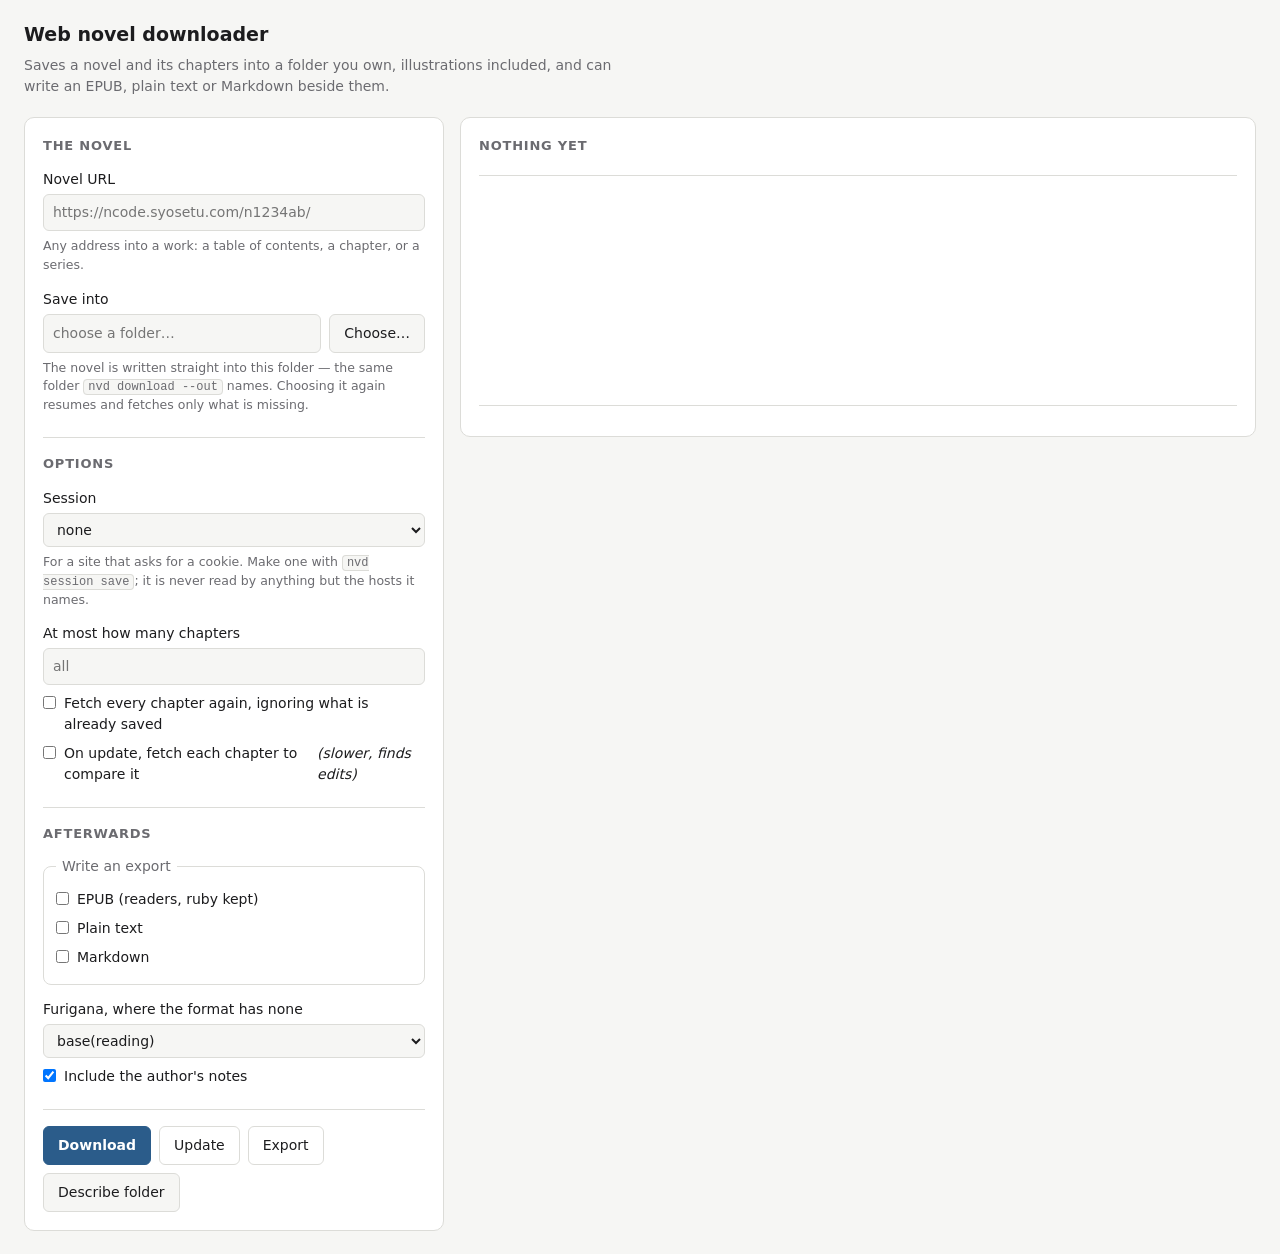
==== apps/gui/ui/index.html @ 627a8c33 "#21 [feat](gui): the nvd-app window over the same library A Tauri v2 front end in `apps/gui`, split " ====
<!DOCTYPE html>
<html lang="en">
  <head>
    <meta charset="utf-8" />
    <meta name="viewport" content="width=device-width, initial-scale=1" />
    <title>nvd — web novel downloader</title>
    <link rel="stylesheet" href="style.css" />
    <script src="app.js" defer></script>
  </head>
  <body>
    <header>
      <h1>Web novel downloader</h1>
      <p class="sub">
        Saves a novel and its chapters into a folder you own, illustrations
        included, and can write an EPUB, plain text or Markdown beside them.
      </p>
    </header>

    <main>
      <form class="panel" id="form" autocomplete="off">
        <h2>The novel</h2>

        <label for="url">Novel URL</label>
        <input
          id="url"
          name="url"
          type="text"
          placeholder="https://ncode.syosetu.com/n1234ab/"
          spellcheck="false"
        />
        <p class="hint" id="url-hint">
          Any address into a work: a table of contents, a chapter, or a series.
        </p>

        <label for="dir">Save into</label>
        <div class="row">
          <input
            id="dir"
            name="dir"
            type="text"
            placeholder="choose a folder…"
            spellcheck="false"
          />
          <button type="button" id="browse" class="quiet">Choose…</button>
        </div>
        <p class="hint">
          The novel is written straight into this folder — the same folder
          <code>nvd download --out</code> names. Choosing it again resumes and
          fetches only what is missing.
        </p>

        <h2>Options</h2>

        <div class="field">
          <label for="session">Session</label>
          <select id="session">
            <option value="">none</option>
          </select>
        </div>
        <p class="hint">
          For a site that asks for a cookie. Make one with
          <code>nvd session save</code>; it is never read by anything but the
          hosts it names.
        </p>

        <div class="field">
          <label for="max">At most how many chapters</label>
          <input id="max" type="number" min="1" step="1" placeholder="all" />
        </div>

        <label class="check">
          <input id="force" type="checkbox" />
          Fetch every chapter again, ignoring what is already saved
        </label>

        <label class="check">
          <input id="check" type="checkbox" />
          On update, fetch each chapter to compare it <em>(slower, finds edits)</em>
        </label>

        <h2>Afterwards</h2>

        <fieldset>
          <legend>Write an export</legend>
          <label class="check">
            <input id="epub" type="checkbox" /> EPUB (readers, ruby kept)
          </label>
          <label class="check">
            <input id="txt" type="checkbox" /> Plain text
          </label>
          <label class="check">
            <input id="md" type="checkbox" /> Markdown
          </label>
        </fieldset>

        <div class="field">
          <label for="ruby">Furigana, where the format has none</label>
          <select id="ruby">
            <option value="parenthesised">base(reading)</option>
            <option value="base_only">base only</option>
          </select>
        </div>

        <label class="check">
          <input id="notes" type="checkbox" checked />
          Include the author's notes
        </label>

        <div class="buttons">
          <button type="submit" id="download" class="primary">Download</button>
          <button type="button" id="update">Update</button>
          <button type="button" id="export">Export</button>
          <button type="button" id="describe" class="quiet">Describe folder</button>
        </div>
      </form>

      <section class="panel" id="output">
        <h2 id="output-title">Nothing yet</h2>
        <p class="counts" id="counts"></p>

        <details id="details" hidden>
          <summary>What the folder holds</summary>
          <dl id="facts"></dl>
        </details>

        <ol id="chapters" aria-live="polite"></ol>

        <div id="summary"></div>
      </section>
    </main>
  </body>
</html>
---- apps/gui/ui/style.css ----
:root {
  --bg: #f6f6f4;
  --panel: #ffffff;
  --ink: #1c1c1e;
  --dim: #6b6b70;
  --line: #dcdcd8;
  --accent: #2b5c8a;
  --ok: #1f7a4d;
  --warn: #9a6a00;
  --bad: #a4342c;
}

@media (prefers-color-scheme: dark) {
  :root {
    --bg: #1b1b1d;
    --panel: #242427;
    --ink: #ececee;
    --dim: #a0a0a6;
    --line: #3a3a3f;
    --accent: #7fb0dd;
    --ok: #6cc39a;
    --warn: #dcb45c;
    --bad: #e08a80;
  }
}

* {
  box-sizing: border-box;
}

body {
  margin: 0;
  background: var(--bg);
  color: var(--ink);
  font: 14px/1.5 system-ui, "Segoe UI", sans-serif;
}

header {
  padding: 20px 24px 12px;
}

h1 {
  margin: 0;
  font-size: 19px;
  font-weight: 600;
}

h2 {
  margin: 0 0 10px;
  font-size: 13px;
  font-weight: 600;
  text-transform: uppercase;
  letter-spacing: 0.06em;
  color: var(--dim);
}

.sub {
  margin: 6px 0 0;
  max-width: 70ch;
  color: var(--dim);
}

main {
  display: grid;
  grid-template-columns: minmax(320px, 420px) 1fr;
  gap: 16px;
  align-items: start;
  padding: 8px 24px 24px;
}

@media (max-width: 860px) {
  main {
    grid-template-columns: 1fr;
  }
}

.panel {
  background: var(--panel);
  border: 1px solid var(--line);
  border-radius: 10px;
  padding: 18px;
}

#output {
  display: flex;
  flex-direction: column;
  min-height: 320px;
  max-height: calc(100vh - 140px);
}

form label,
.field label {
  display: block;
  margin: 14px 0 4px;
  font-weight: 500;
}

form h2:not(:first-child) {
  margin-top: 22px;
  padding-top: 16px;
  border-top: 1px solid var(--line);
}

input[type="text"],
input[type="number"],
select {
  width: 100%;
  padding: 7px 9px;
  border: 1px solid var(--line);
  border-radius: 6px;
  background: var(--bg);
  color: inherit;
  font: inherit;
}

input:focus-visible,
select:focus-visible,
button:focus-visible {
  outline: 2px solid var(--accent);
  outline-offset: 1px;
}

.row {
  display: flex;
  gap: 8px;
}

button {
  padding: 8px 14px;
  border: 1px solid var(--line);
  border-radius: 6px;
  background: var(--panel);
  color: inherit;
  font: inherit;
  cursor: pointer;
  white-space: nowrap;
}

button:hover:not(:disabled) {
  border-color: var(--accent);
}

button:disabled {
  opacity: 0.5;
  cursor: default;
}

button.primary {
  background: var(--accent);
  border-color: var(--accent);
  color: #fff;
  font-weight: 600;
}

button.quiet {
  background: var(--bg);
}

.buttons {
  display: flex;
  flex-wrap: wrap;
  gap: 8px;
  margin-top: 22px;
  padding-top: 16px;
  border-top: 1px solid var(--line);
}

.check {
  display: flex;
  gap: 8px;
  align-items: baseline;
  margin: 8px 0;
  font-weight: 400;
}

.check input {
  margin: 0;
  transform: translateY(1px);
}

fieldset {
  margin: 12px 0;
  padding: 4px 12px 8px;
  border: 1px solid var(--line);
  border-radius: 8px;
}

legend {
  padding: 0 6px;
  color: var(--dim);
}

.hint {
  margin: 6px 0 0;
  color: var(--dim);
  font-size: 12.5px;
}

code {
  background: var(--bg);
  border: 1px solid var(--line);
  border-radius: 4px;
  padding: 0 4px;
  font-size: 12px;
}

.counts {
  margin: 0 0 10px;
  color: var(--dim);
}

#chapters {
  flex: 1;
  overflow-y: auto;
  margin: 0;
  padding: 0;
  list-style: none;
  border-top: 1px solid var(--line);
}

#chapters li {
  display: grid;
  grid-template-columns: 4.5em 1fr auto;
  gap: 10px;
  padding: 5px 2px;
  border-bottom: 1px solid var(--line);
}

#chapters .index {
  color: var(--dim);
  font-variant-numeric: tabular-nums;
}

#chapters .state {
  font-size: 12px;
  text-transform: uppercase;
  letter-spacing: 0.04em;
}

#chapters .state.fetched {
  color: var(--ok);
}

#chapters .state.skipped,
#chapters .state.checked {
  color: var(--dim);
}

#chapters .title {
  overflow: hidden;
  text-overflow: ellipsis;
  white-space: nowrap;
}

#summary {
  margin-top: 12px;
  padding-top: 12px;
  border-top: 1px solid var(--line);
}

#summary p {
  margin: 4px 0;
}

#summary .title {
  font-size: 16px;
  font-weight: 600;
}

.error {
  color: var(--bad);
  white-space: pre-wrap;
}

.warn {
  color: var(--warn);
}

.ok {
  color: var(--ok);
}

dl {
  display: grid;
  grid-template-columns: max-content 1fr;
  gap: 2px 14px;
  margin: 10px 0 0;
}

dt {
  color: var(--dim);
}

dd {
  margin: 0;
}
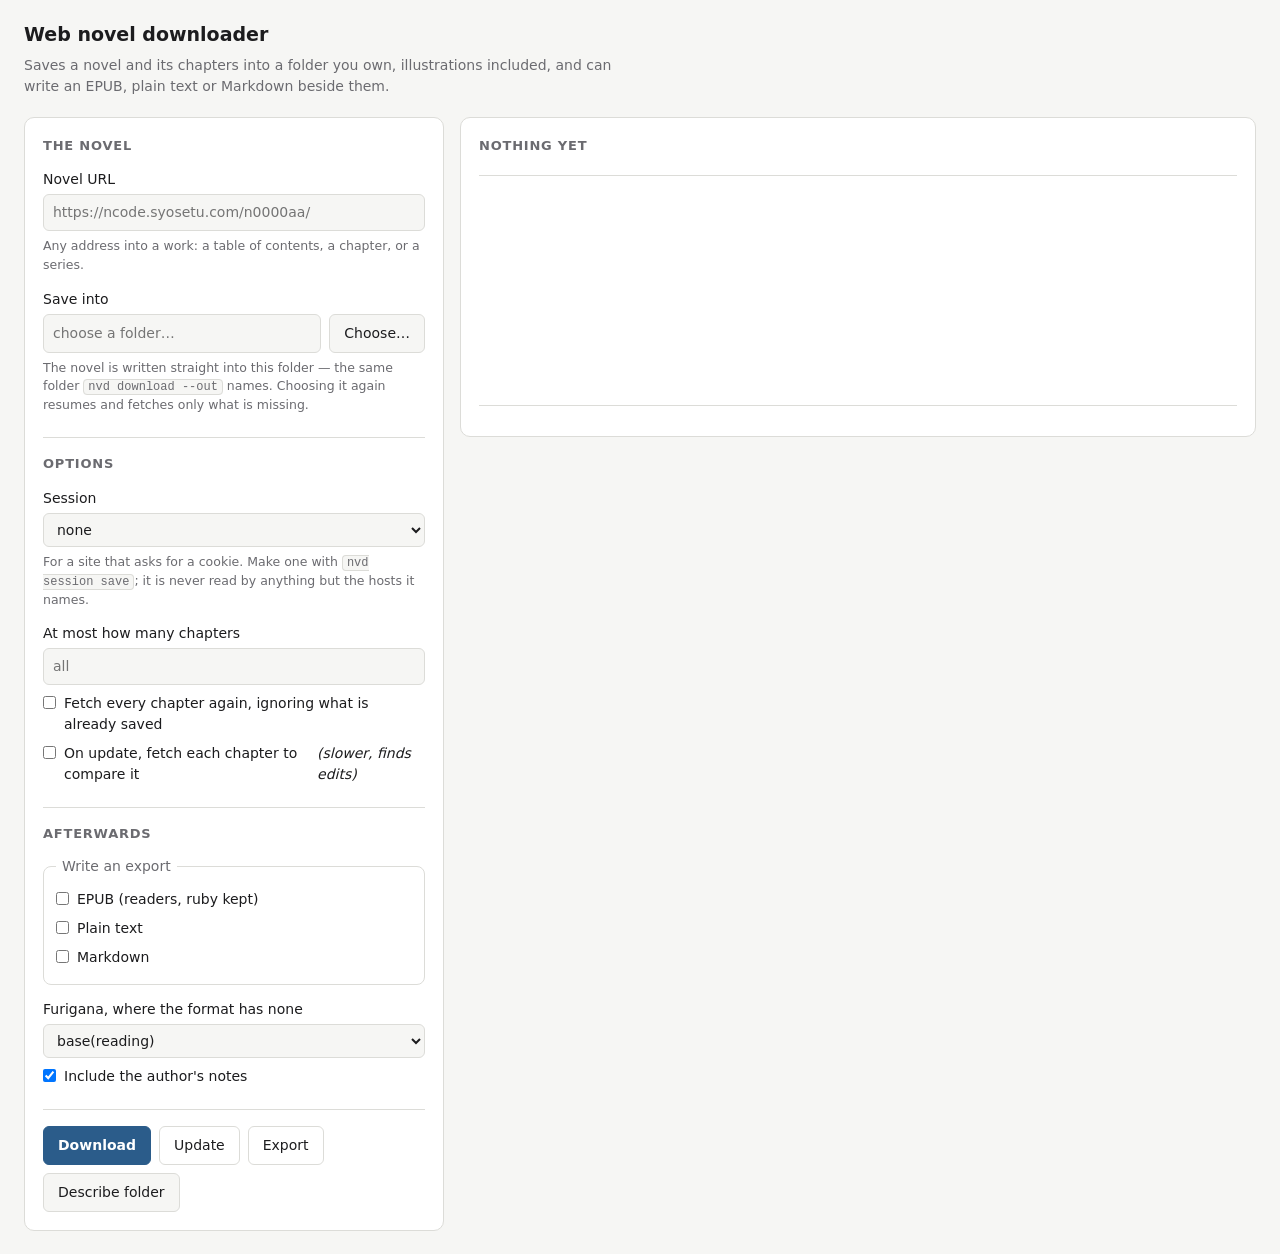
==== commit bc25a89c: "#41 [chore](tests): commit placeholders, not other people's novels Every committed fixture, doc exam" ====
--- a/apps/gui/ui/index.html
+++ b/apps/gui/ui/index.html
@@ -25,7 +25,7 @@
           id="url"
           name="url"
           type="text"
-          placeholder="https://ncode.syosetu.com/n1234ab/"
+          placeholder="https://ncode.syosetu.com/n0000aa/"
           spellcheck="false"
         />
         <p class="hint" id="url-hint">
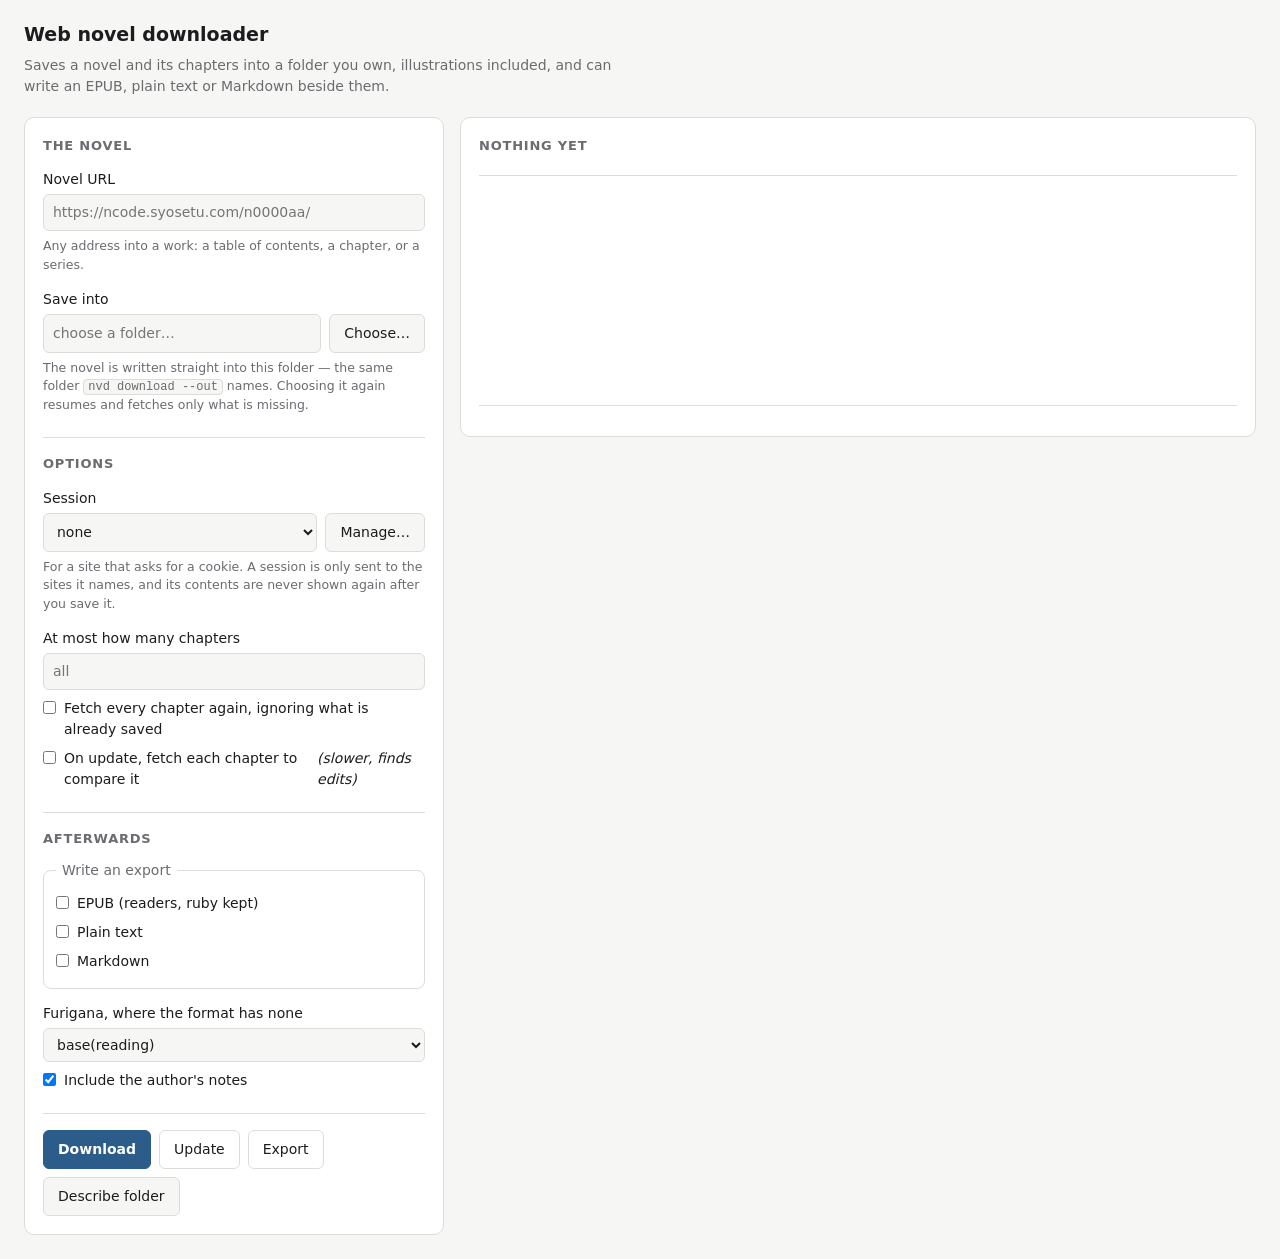
==== commit ee7e5c7c: "#57 [feat](gui): add, list and forget sessions in the window The picker could use a session, but the" ====
--- a/apps/gui/ui/index.html
+++ b/apps/gui/ui/index.html
@@ -53,14 +53,18 @@
 
         <div class="field">
           <label for="session">Session</label>
-          <select id="session">
-            <option value="">none</option>
-          </select>
+          <div class="row">
+            <select id="session">
+              <option value="">none</option>
+            </select>
+            <button type="button" id="manage-sessions" class="quiet">
+              Manage…
+            </button>
+          </div>
         </div>
         <p class="hint">
-          For a site that asks for a cookie. Make one with
-          <code>nvd session save</code>; it is never read by anything but the
-          hosts it names.
+          For a site that asks for a cookie. A session is only sent to the sites
+          it names, and its contents are never shown again after you save it.
         </p>
 
         <div class="field">
@@ -128,5 +132,71 @@
         <div id="summary"></div>
       </section>
     </main>
+
+    <dialog id="sessions-dialog" aria-labelledby="sessions-title">
+      <h2 id="sessions-title">Sessions</h2>
+      <p class="hint">
+        A session is a cookie jar you exported from your own browser. It is a
+        credential: this panel shows what it holds, never the values.
+      </p>
+
+      <ul id="session-list"></ul>
+      <p id="sessions-status" class="hint" role="status"></p>
+
+      <h3>Add from a cookies file</h3>
+      <p class="hint">
+        The <code>cookies.txt</code> a browser export extension writes. Saving
+        an existing name again replaces it — that is how you refresh one.
+      </p>
+      <label for="session-name">Name</label>
+      <input
+        id="session-name"
+        type="text"
+        placeholder="pixiv"
+        spellcheck="false"
+      />
+      <label for="session-file">File</label>
+      <div class="row">
+        <input
+          id="session-file"
+          type="text"
+          placeholder="choose a cookies.txt…"
+          spellcheck="false"
+        />
+        <button type="button" id="session-browse" class="quiet">Choose…</button>
+      </div>
+      <div class="buttons">
+        <button type="button" id="session-save-file">Save session</button>
+      </div>
+
+      <details>
+        <summary>Or paste a <code>Cookie</code> header</summary>
+        <p class="hint">
+          Copied from the browser's developer tools, for one site. It uses the
+          name above.
+        </p>
+        <label for="session-host">Site</label>
+        <input
+          id="session-host"
+          type="text"
+          placeholder="novel18.syosetu.com"
+          spellcheck="false"
+        />
+        <label for="session-header">Header</label>
+        <textarea
+          id="session-header"
+          rows="3"
+          spellcheck="false"
+          placeholder="name=value; name2=value2"
+        ></textarea>
+        <div class="buttons">
+          <button type="button" id="session-save-header">Save session</button>
+        </div>
+      </details>
+
+      <div class="buttons">
+        <button type="button" id="sessions-close">Close</button>
+      </div>
+    </dialog>
   </body>
 </html>
--- a/apps/gui/ui/style.css
+++ b/apps/gui/ui/style.css
@@ -103,7 +103,8 @@
 
 input[type="text"],
 input[type="number"],
-select {
+select,
+textarea {
   width: 100%;
   padding: 7px 9px;
   border: 1px solid var(--line);
@@ -113,8 +114,13 @@
   font: inherit;
 }
 
+textarea {
+  resize: vertical;
+}
+
 input:focus-visible,
 select:focus-visible,
+textarea:focus-visible,
 button:focus-visible {
   outline: 2px solid var(--accent);
   outline-offset: 1px;
@@ -294,3 +300,90 @@
 dd {
   margin: 0;
 }
+
+dialog {
+  width: min(560px, calc(100vw - 32px));
+  max-height: calc(100vh - 64px);
+  padding: 20px;
+  border: 1px solid var(--line);
+  border-radius: 10px;
+  background: var(--panel);
+  color: var(--ink);
+}
+
+dialog::backdrop {
+  background: rgb(0 0 0 / 0.35);
+}
+
+dialog h3 {
+  margin: 22px 0 6px;
+  padding-top: 14px;
+  border-top: 1px solid var(--line);
+  font-size: 13px;
+  font-weight: 600;
+  text-transform: uppercase;
+  letter-spacing: 0.06em;
+  color: var(--dim);
+}
+
+dialog label {
+  display: block;
+  margin: 14px 0 4px;
+  font-weight: 500;
+}
+
+dialog .buttons {
+  margin-top: 12px;
+  padding-top: 12px;
+}
+
+dialog .buttons:last-child {
+  border-top: 0;
+}
+
+dialog summary {
+  margin-top: 18px;
+  cursor: pointer;
+  color: var(--accent);
+}
+
+#session-list {
+  margin: 12px 0 0;
+  padding: 0;
+  list-style: none;
+  border-top: 1px solid var(--line);
+}
+
+#session-list li {
+  display: grid;
+  grid-template-columns: 1fr auto;
+  gap: 2px 12px;
+  padding: 8px 2px;
+  border-bottom: 1px solid var(--line);
+}
+
+#session-list li.empty {
+  display: block;
+  color: var(--dim);
+}
+
+#session-list .name {
+  font-weight: 600;
+}
+
+#session-list .meta {
+  color: var(--dim);
+  font-size: 12.5px;
+}
+
+#session-list .actions {
+  grid-column: 2;
+  grid-row: 1 / span 2;
+  display: flex;
+  gap: 6px;
+  align-items: center;
+}
+
+#sessions-status {
+  min-height: 1.5em;
+}
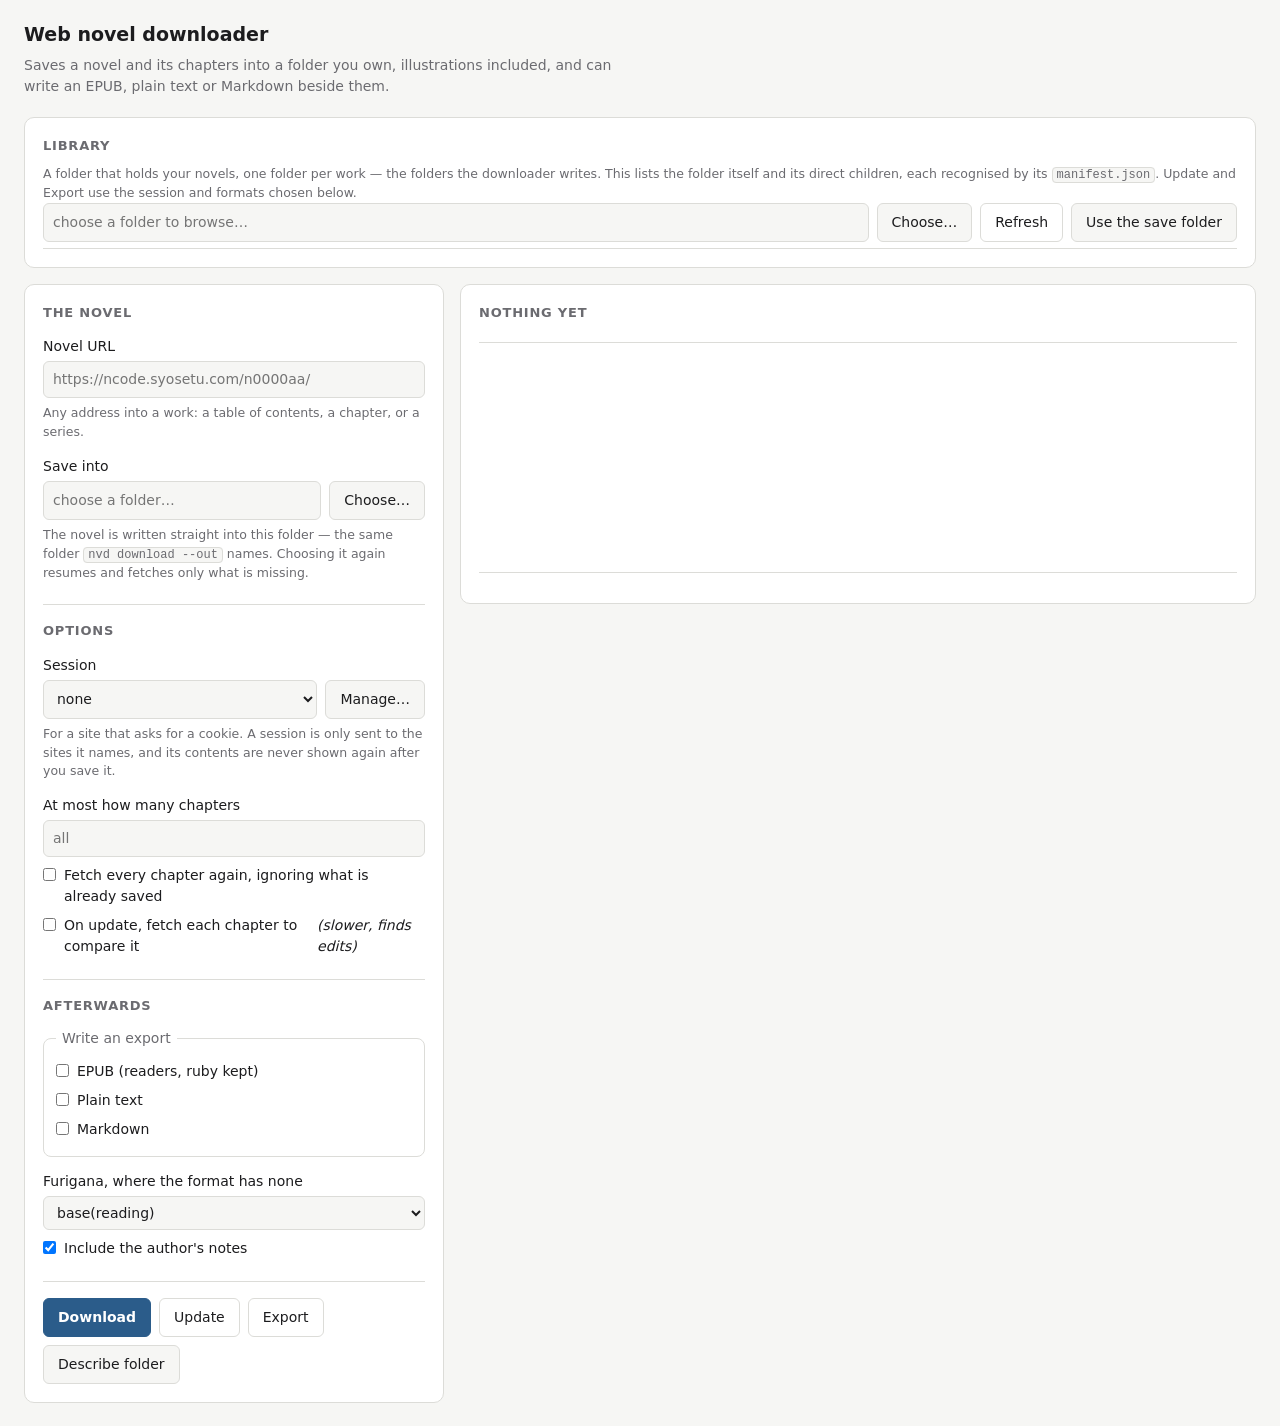
==== commit b779d602: "#60 [feat](gui): a library of the novels under a folder The window could download, update and export" ====
--- a/apps/gui/ui/index.html
+++ b/apps/gui/ui/index.html
@@ -17,6 +17,34 @@
     </header>
 
     <main>
+      <section class="panel" id="library">
+        <h2>Library</h2>
+        <p class="hint">
+          A folder that holds your novels, one folder per work — the folders the
+          downloader writes. This lists the folder itself and its direct
+          children, each recognised by its <code>manifest.json</code>. Update
+          and Export use the session and formats chosen below.
+        </p>
+        <div class="row">
+          <input
+            id="library-dir"
+            type="text"
+            aria-label="Library folder"
+            placeholder="choose a folder to browse…"
+            spellcheck="false"
+          />
+          <button type="button" id="library-browse" class="quiet">
+            Choose…
+          </button>
+          <button type="button" id="library-refresh">Refresh</button>
+          <button type="button" id="library-use-save" class="quiet">
+            Use the save folder
+          </button>
+        </div>
+        <p id="library-status" class="hint" role="status"></p>
+        <ul id="library-list"></ul>
+      </section>
+
       <form class="panel" id="form" autocomplete="off">
         <h2>The novel</h2>
 
--- a/apps/gui/ui/style.css
+++ b/apps/gui/ui/style.css
@@ -162,6 +162,11 @@
   background: var(--bg);
 }
 
+button.danger {
+  border-color: var(--bad);
+  color: var(--bad);
+}
+
 .buttons {
   display: flex;
   flex-wrap: wrap;
@@ -387,3 +392,76 @@
 #sessions-status {
   min-height: 1.5em;
 }
+
+#library {
+  grid-column: 1 / -1;
+}
+
+#library .row {
+  flex-wrap: wrap;
+}
+
+#library .row input {
+  flex: 1 1 260px;
+  width: auto;
+}
+
+#library-list {
+  margin: 4px 0 0;
+  padding: 0;
+  list-style: none;
+  border-top: 1px solid var(--line);
+}
+
+#library-list li {
+  display: grid;
+  grid-template-columns: 1fr auto;
+  gap: 2px 16px;
+  align-items: center;
+  padding: 12px 2px;
+  border-bottom: 1px solid var(--line);
+}
+
+#library-list li.empty {
+  display: block;
+  padding: 12px 2px;
+  color: var(--dim);
+}
+
+#library-list .title {
+  font-weight: 600;
+}
+
+#library-list .meta {
+  color: var(--dim);
+  font-size: 12.5px;
+}
+
+#library-list .path {
+  color: var(--dim);
+  font-size: 12px;
+  font-family: ui-monospace, "Cascadia Mono", Consolas, monospace;
+  overflow-wrap: anywhere;
+}
+
+#library-list .problem {
+  color: var(--bad);
+  font-size: 12.5px;
+}
+
+#library-list .actions {
+  display: flex;
+  flex-wrap: wrap;
+  gap: 6px;
+  justify-content: flex-end;
+}
+
+@media (max-width: 640px) {
+  #library-list li {
+    grid-template-columns: 1fr;
+  }
+
+  #library-list .actions {
+    justify-content: flex-start;
+  }
+}
